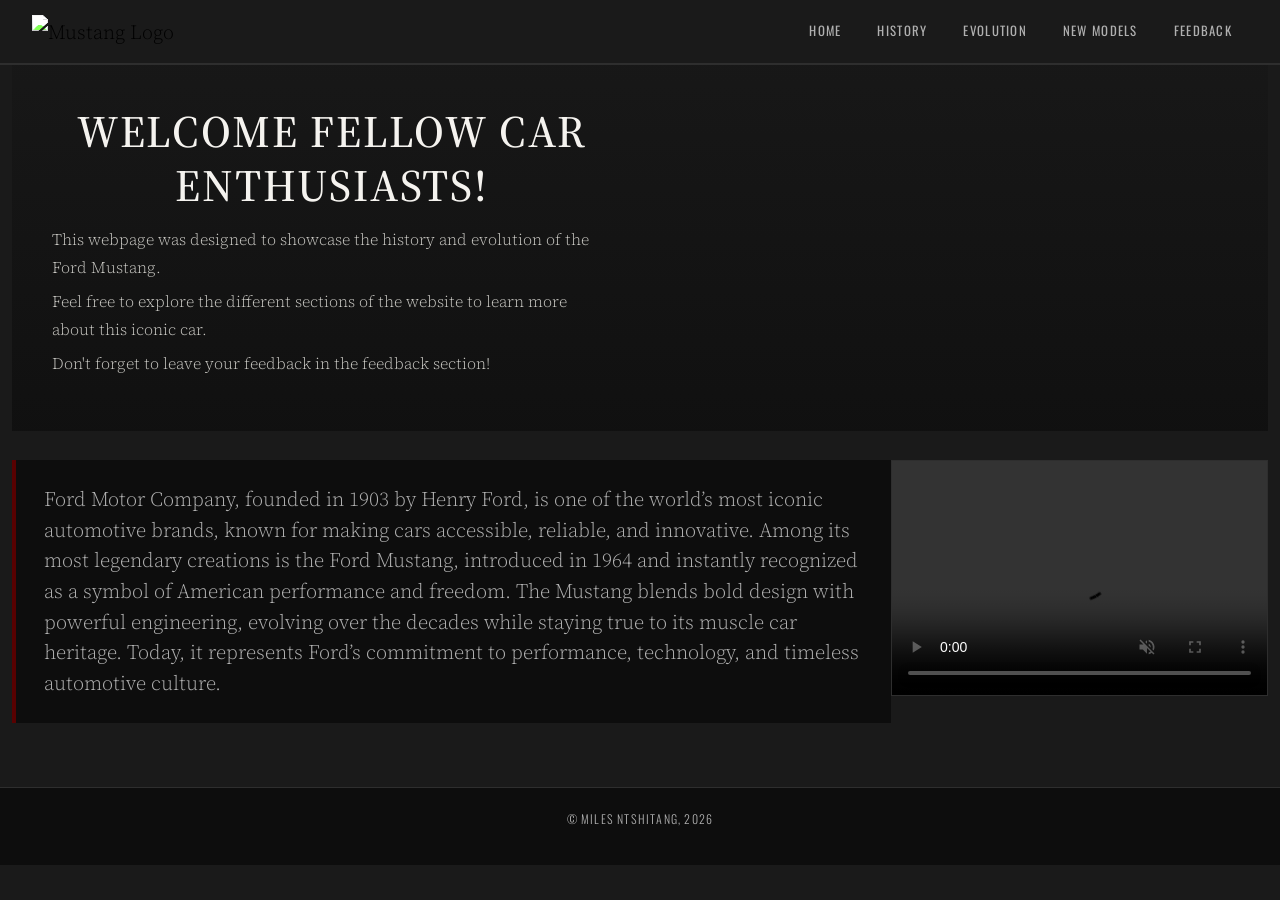
==== index.html @ 68a3b7bf "Add files via upload" ====
<!DOCTYPE html>
<html lang="en">
<head>
    <meta charset="UTF-8">
    <meta name="viewport" content="width=device-width, initial-scale=1.0">
    <link href="style.css" rel="stylesheet">
    <link href="https://cdn.jsdelivr.net/npm/bootstrap@5.3.8/dist/css/bootstrap.min.css" rel="stylesheet">
    <title>Ford Mustang</title>
</head>
<style>
        
    body {
        background-color:  #1a1a1a;
        color: #e8e6e1;
        font-family: 'Source Serif 4', Georgia, serif;
        font-size: 17px;
        font-weight: 300;
        line-height: 1.75;
        min-height: 100vh;
    }

    nav {
        background-color: #1a1a1a;
        display: flex;
        align-items: center;
        height:  64px;
        padding: 0 32px;
        gap: 16px;
    }

    .nav-link {
        font-family: 'Oswald', 'Impact', sans-serif;
        font-size: 0.8rem;
        font-weight: 400;
        letter-spacing: 0.1em;
        text-transform: uppercase;
        color: #b0b0b0;
        padding: 8px 16px;
        border-radius: 6px;
        transition: color 0.25s ease, background 0.25s ease;
        position: relative;
    }

    .nav-link:hover {
        color: #e8e6e1;
        background: #2e2e2e;
    }
</style>
<body>
    <header>
    <nav class="navbar navbar-expand-sm" style="background-color: #1a1a1a; padding: 0 32px; height: 64px; border-bottom: 1px solid #2e2e2e;">
        <div class="container-fluid px-0">

            <!-- Logo stays LEFT -->
            <a class="navbar-brand" href="index.html">
                <img src="images/logo.png" alt="Mustang Logo" class="logo">
            </a>

            <!-- Toggle button stays RIGHT (Bootstrap puts it here automatically) -->
            <button class="navbar-toggler border-0" type="button"
                    data-bs-toggle="collapse"
                    data-bs-target="#navbarLinks"
                    aria-controls="navbarLinks"
                    aria-expanded="false"
                    aria-label="Toggle navigation"
                    style="filter: invert(1);">
                <span class="navbar-toggler-icon"></span>
            </button>

            <!-- Nav links collapse on small screens -->
            <div class="collapse navbar-collapse" id="navbarLinks">
                <ul class="nav ms-auto">
                    <li class="nav-item"><a class="nav-link" href="index.html">Home</a></li>
                    <li class="nav-item"><a class="nav-link" href="history.html">History</a></li>
                    <li class="nav-item"><a class="nav-link" href="Evolution.html">Evolution</a></li>
                    <li class="nav-item"><a class="nav-link" href="New_Models.html">New Models</a></li>
                    <li class="nav-item"><a class="nav-link" href="feedback.html">Feedback</a></li>
                </ul>
            </div>

        </div>
    </nav>
</header>
    <main>
        <div class="container-fluid">
            <div class="hero-image">
            <div class="hero-text">
                <h1>Welcome fellow car enthusiasts!</h1>
                <p>This webpage was designed to showcase the history and evolution of the Ford Mustang.</p>
                <p>Feel free to explore the different sections of the website to learn more about this iconic car.</p>
                <p>Don't forget to leave your feedback in the feedback section!</p>
            </div>
        </div><br>

        
        <div class="bottom">
            <p class="bio">Ford Motor Company, founded in 1903 by Henry Ford, is one of the world’s most iconic automotive brands, known for making cars accessible, reliable, and innovative. 
            Among its most legendary creations is the Ford Mustang, introduced in 1964 and instantly recognized as a symbol of American performance and freedom. 
            The Mustang blends bold design with powerful engineering, evolving over the decades while staying true to its muscle car heritage. Today, it represents Ford’s commitment to performance, technology, and timeless automotive culture.</p>
            

            <div class="vid">
                <video controls autoplay muted loop id="clip">    
                    <source src="mp4/ReVamped.mp4" type="video/mp4">
                </video>

            </div>
        </div>
        </div>
        
       
        
        
    </main>
    
    <footer>
        <p>&copy;  Miles Ntshitang, 2026 </p>
    </footer>
    <script src="https://cdn.jsdelivr.net/npm/bootstrap@5.3.8/dist/js/bootstrap.bundle.min.js"></script>
</body>
</html>
---- style.css ----
@import url('https://fonts.googleapis.com/css2?family=Oswald:wght@300;400;500;600&family=Source+Serif+4:ital,wght@0,300;0,400;1,300&display=swap');
*, *::before, *::after {
  box-sizing: border-box;
  margin: 0;
  padding: 0;
}

html {
  scroll-behavior: smooth;
}
 
body {
  background-color:  #1a1a1a;
  color: #e8e6e1;
  font-family: 'Source Serif 4', Georgia, serif;
  font-size: 17px;
  font-weight: 300;
  line-height: 1.75;
  min-height: 100vh;
}

h1, h2, h3, h4 {
  font-family: 'Source Serif 4', Georgia, serif;
  font-weight: 500;
  letter-spacing: 0.04em;
  text-transform: uppercase;
  line-height: 1.2;
}
 
h1 {
  font-size: clamp(2rem, 5vw, 3.2rem);
  color:  #f5f3ef;
  text-align: center;
}

h2 {
  font-size: clamp(1.4rem, 3vw, 2rem);
  color: #c0001d;
  margin: 2.5rem 0 0.75rem;
  padding-bottom: 0.4rem;
  border-bottom: 1px solid #b82c02;
  display: inline-block;
}
 
h3 {
  font-size: 1.15rem;
  color: #e8e6e1;
  margin: 1.8rem 0 0.5rem;
  border-left: 4px solid #6b0202;
  padding-left: 12px;
}

#nm_plt {
  text-align: center;
  align-items: center;
  justify-content: center;
  color: #c0001d;
}

p {
  color: #b0b0b0;
  font-weight: 300;
  margin-bottom: 1.1rem;
}
 
a {
  color:  #c0001d;
  text-decoration: none;
  transition: color 0.25s ease;;
}
 
a:hover {
  color: #e8e6e1;
}

header {
  position: sticky;
  top: 0;
  z-index: 100;
  border-bottom: 1px solid #2e2e2e;
}

nav {
  background-color: #1a1a1a;
  display: flex;
  align-items: center;
  height:  64px;
  padding: 0 32px;
  gap: 16px;
}
 
.logo {
  height: 40px;
  width: auto;
  margin-right: auto;
  filter: brightness(1.5);
}

.nav {
  list-style: none;
  display: flex;
  gap: 4px;
  padding: 0;
}
 
.nav-item {
  display: flex;
  align-items: center;
}

.nav-link {
  font-family: 'Oswald', 'Impact', sans-serif;
  font-size: 0.8rem;
  font-weight: 400;
  letter-spacing: 0.1em;
  text-transform: uppercase;
  color: #b0b0b0;
  padding: 8px 16px;
  border-radius: 6px;
  transition: color 0.25s ease, background 0.25s ease;
  position: relative;
}

.nav-link::after {
  content: '';
  position: absolute;
  bottom: 2px;
  left: 16px;
  right: 16px;
  height: 2px;
  background: #8b0000;
  transform: scaleX(0);
  transition: transform 0.25s ease;
}

.nav-link:hover {
  color: #e8e6e1;
  background: #2e2e2e;
}

.nav-link:hover::after,
.nav-link.active::after {
  transform: scaleX(1);
}

.nav-link.active {
  color: #8b0000;
}

/* Mobile dropdown panel */
@media (max-width: 575px) {
    #navbarLinks {
        background-color: #1a1a1a;
        border-top: 1px solid #2e2e2e;
        padding: 8px 0;
    }

    #navbarLinks .nav-link {
        padding: 10px 20px;
        border-radius: 0;
    }

    #navbarLinks .nav-link:hover {
        background: #2e2e2e;
    }
}

.hero-image {
  width: 100%;
  height: 70%;
  background-image: url("images/headlights_1.jpg");
  background-position: center 40%;
  background-size: cover;
  background-repeat: no-repeat;
  position: relative;
  display: flex;
  align-items: flex-end;
}

.hero-image::before {
  content: '';
  position: absolute;
  inset: 0;
  background: linear-gradient(
    to bottom,
    rgba(13,13,13,0.2) 0%,
    rgba(13,13,13,0.75) 100%
  );
}

.hero-text {
  position: relative;
  z-index: 1;
  max-width: 640px;
  padding: 40px 40px 48px;
}

.hero-text h1 {
  font-size: clamp(1.8rem, 4vw, 2.8rem);
  color:  #f5f3ef;
  margin-bottom: 12px;
}
 
.hero-text p {
  font-size: 1rem;
  color: rgba(232, 230, 225, 0.85);
  margin-bottom: 6px;
}

.bottom{
  max-width: 100%;
  display: flex;
  max-height: 30%;

}

.bio {
  width: 70%;
  height: 100%;
  font-size: 1.2em;
  line-height: 1.5;
  color: #b0b0b0;
  background: #0d0d0d;
  border-left: 4px solid #580101;
  padding: 24px 28px;
}

.vid {
  float: right;
  width: 30%;
  height: 70%;
  overflow: hidden;
  border: 1px solid #2e2e2e;
  background: #0d0d0d;
}
 
#clip {
  width: 100%;
  height: 234px;
  display: block;
}

.page-banner {
  background: #0d0d0d;
  padding: 36px 32px;
  border-bottom: 2px solid #8b0000;
}
 
.page-banner h1 {
  color: #c0001d;
  margin: 0;
}

.info, .evo, .nm {
  color: #b0b0b0;
  font-size: 1rem;
  line-height: 1.8;
  margin-left: 10px;
  margin-right: 10px;
  margin-top:  0;
  margin-bottom: 3px;
}

#gen_img {
  float: left;
  
  width: 260px;
  height: 180px;
  object-fit: cover;
  border-radius: 6px;
  margin: 7px;
  border: 1px solid #2e2e2e;
  filter: grayscale(20%) contrast(1.05);
}

.evo::after,
.info::after {
  content: '';
  display: table;
  clear: both;
}

.hover-text {
  position: relative;
  color: #c0001d;
  font-style: italic;
  cursor: help;
  border-bottom: 1px  #5e0d01;
}
 
.hover-text img {
  display: none;
  position: absolute;
  top: calc(100% + 8px);
  left: 0;
  width: 220px;
  height: 150px;
  object-fit: cover;
  border-radius: 6px;
  border: 1px solid #2e2e2e;
  z-index: 10;
  box-shadow: 0 8px 24px rgba(0,0,0,0.6);
}

.hover-text.show img {
  display: block;
}

.card-container {
  display: flex;
  gap: 20px;
  flex-wrap: wrap;
  justify-content: center;
  margin-top: 32px;
}
 
.card {
  width: 220px;
  background: #0d0d0d;
  border: 1px solid #2e2e2e;
  border-radius: 6px;
  overflow: hidden;
  transition: border-color 0.25s ease, transform 0.25s ease;
}
 
.card:hover {
  border-color: #8b0000;
  transform: translateY(-4px);
}
 
.card-img-top {
  width: 100%;
  height: 150px;
  object-fit: cover;
  display: block;
  filter: grayscale(15%);
  transition: filter  0.25s ease;
}
 
.card:hover .card-img-top {
  filter: grayscale(0%);
}
 
.card-body {
  padding: 14px 16px;
}
 
.card-title {
  font-family: 'Oswald', 'Impact', sans-serif;
  font-size: 0.95rem;
  font-weight: 500;
  letter-spacing: 0.06em;
  text-transform: uppercase;
  color: #f5f3ef;
  margin-bottom: 6px;
}
 
.card-text {
  font-size: 0.82rem;
  color: #b0b0b0;
  line-height: 1.6;
  margin: 0;
}

/* Feedback Form */
form {
  max-width: 640px;
  margin: 48px auto;
  padding: 36px 40px;
  background:  #0d0d0d;
  border: 1px solid #2e2e2e;
  border-top: 3px solid #8b0000;
  border-radius: 6px;
}
 
legend {
  font-family: 'Oswald', 'Impact', sans-serif;
  font-size: 1.3rem;
  font-weight: 500;
  letter-spacing: 0.08em;
  text-transform: uppercase;
  color: #f5f3ef;
  text-align: center;
  margin-bottom: 28px;
  width: 100%;
  padding-bottom: 16px;
  border-bottom: 1px solid #2e2e2e;
}
 
label {
  display: block;
  font-family: 'Oswald', 'Impact', sans-serif;
  font-size: 0.78rem;
  font-weight: 400;
  letter-spacing: 0.1em;
  text-transform: uppercase;
  color: #b0b0b0;
  margin-bottom: 6px;
}
 
input[type="text"],
input[type="email"],
textarea {
  width: 100%;
  background: #2e2e2e;
  border: 1px solid  #3c3c3c;
  border-radius: 6px;
  padding: 10px 14px;
  color: #f5f3ef;
  font-family: 'Source Serif 4', Georgia, serif;
  font-size: 0.95rem;
  margin-bottom: 20px;
  transition: border-color 0.25s ease;
  outline: none;
}
 
input[type="text"]:focus,
input[type="email"]:focus,
textarea:focus {
  border-color: #c0001d;
}
 
textarea {
  resize: vertical;
  min-height: 120px;
}
 
/* Rating radio row */
form h2 {
  font-size: 0.85rem;
  color: #b0b0b0;
  margin: 0 0 12px;
  text-transform: uppercase;
  letter-spacing: 0.1em;
  border: none;
  display: block;
}
 
input[type="radio"] {
  accent-color: #c0001d;
  width: 18px;
  height: 18px;
  cursor: pointer;
  margin-right: 4px;
}
 
form label[for="one"],
form label[for="two"],
form label[for="three"],
form label[for="four"],
form label[for="five"] {
  display: inline;
  font-size: 1rem;
  color: #b0b0b0;
  margin-right: 16px;
  text-transform: none;
  letter-spacing: 0;
}
 
#submit {
  display: block;
  margin: 24px auto 0;
  background: #c0001d;
  color: #f5f3ef;
  font-family: 'Oswald', 'Impact', sans-serif;
  font-size: 0.9rem;
  font-weight: 500;
  letter-spacing: 0.12em;
  text-transform: uppercase;
  border: none;
  border-radius: 6px;
  padding: 12px 40px;
  cursor: pointer;
  transition: background 0.25s ease, transform 0.25s ease;
}
 
#submit:hover {
  background: #010438;
  transform: scale(1.03);
}
 
#submit:active {
  transform: scale(0.98);
}

footer {
  background: #0d0d0d;
  border-top: 1px solid #2e2e2e;
  text-align: center;
  padding: 20px 32px;
  font-family: 'Oswald', 'Impact', sans-serif;
  font-size: 0.75rem;
  letter-spacing: 0.1em;
  text-transform: uppercase;
  color: #e8e6e1;
  margin-top: 48px;
}
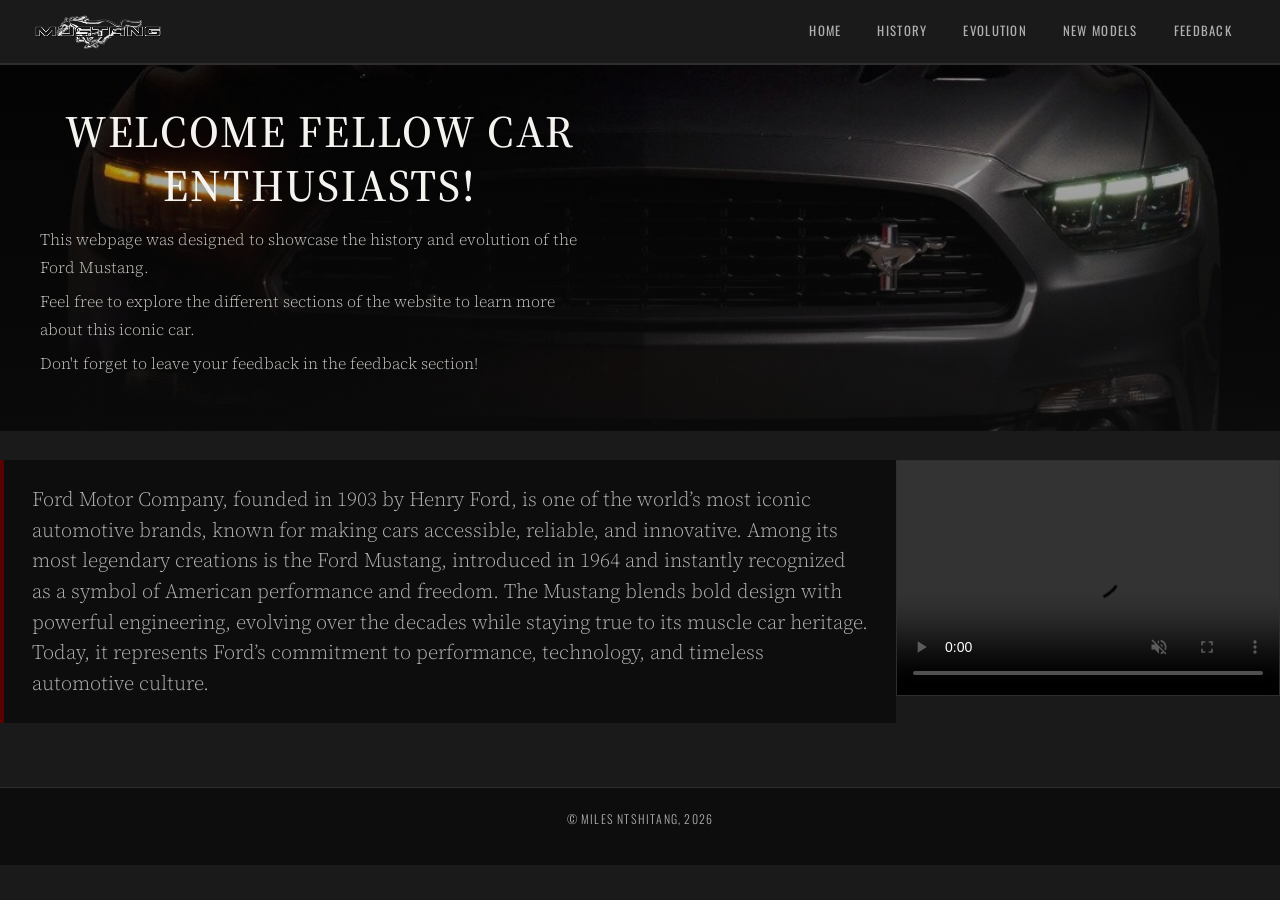
==== commit 6c067d6b: "Update index.html" ====
--- a/index.html
+++ b/index.html
@@ -82,7 +82,7 @@
     </nav>
 </header>
     <main>
-        <div class="container-fluid">
+        
             <div class="hero-image">
             <div class="hero-text">
                 <h1>Welcome fellow car enthusiasts!</h1>
@@ -105,12 +105,7 @@
                 </video>
 
             </div>
-        </div>
-        </div>
-        
-       
-        
-        
+        </div>      
     </main>
     
     <footer>
